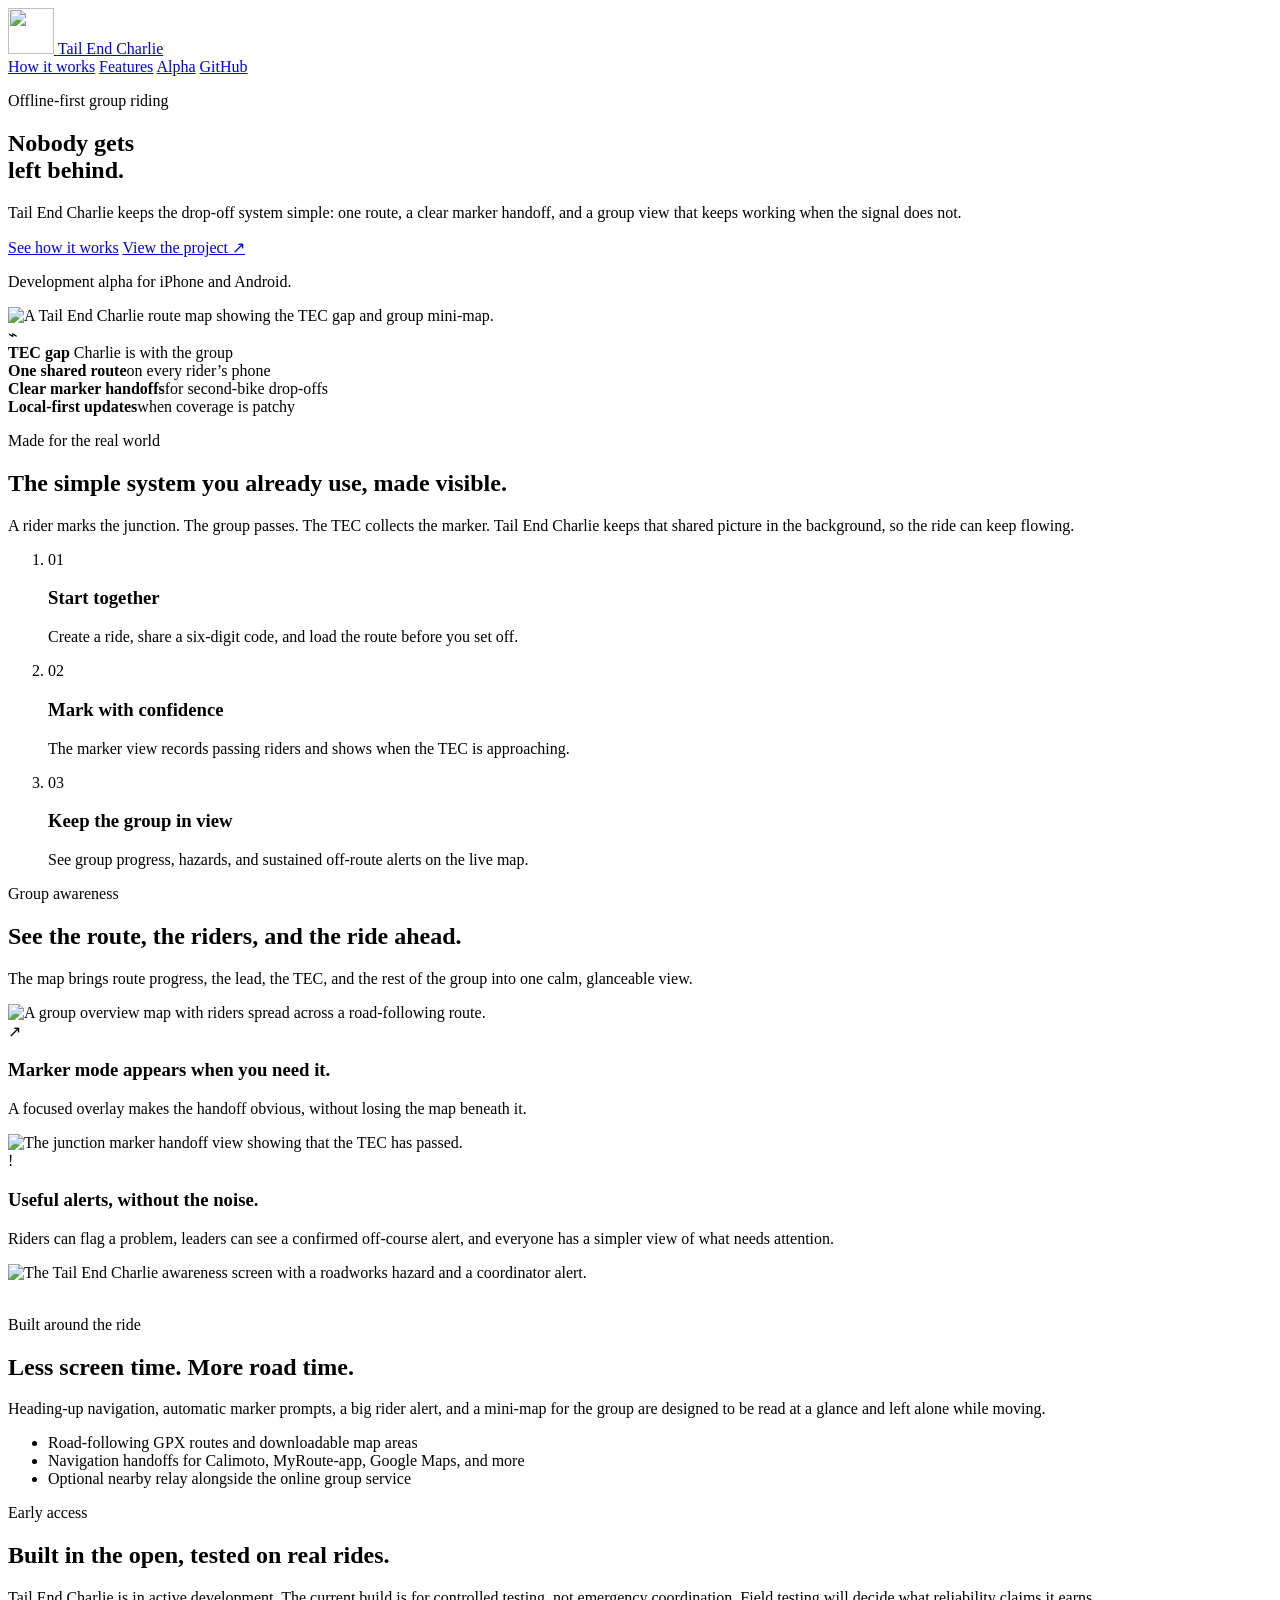
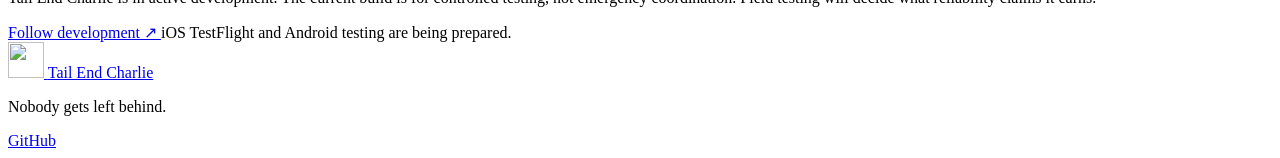
==== apps/website/index.html @ 151b9fc3 "chore: update repository references" ====
<!doctype html>
<html lang="en-GB">
  <head>
    <meta charset="UTF-8" />
    <meta name="viewport" content="width=device-width, initial-scale=1" />
    <meta
      name="description"
      content="Tail End Charlie keeps motorcycle groups together, with a route, marker handoffs, and local relay when mobile coverage drops."
    />
    <meta name="theme-color" content="#2f126f" />
    <meta
      property="og:title"
      content="Tail End Charlie | Nobody gets left behind."
    />
    <meta
      property="og:description"
      content="The offline-first group riding companion for the second-bike drop-off system."
    />
    <meta property="og:image" content="/assets/tail-end-charlie-icon.png" />
    <meta property="og:type" content="website" />
    <link rel="icon" href="/assets/tail-end-charlie-icon.png" />
    <link rel="apple-touch-icon" href="/assets/tail-end-charlie-icon.png" />
    <link rel="stylesheet" href="/styles.css" />
    <title>Tail End Charlie | Nobody gets left behind.</title>
  </head>
  <body>
    <div class="page-glow page-glow-top" aria-hidden="true"></div>
    <div class="page-glow page-glow-bottom" aria-hidden="true"></div>

    <header class="site-header wrap">
      <a class="brand" href="#top" aria-label="Tail End Charlie home">
        <img
          src="/assets/tail-end-charlie-icon.png"
          alt=""
          width="46"
          height="46"
        />
        <span>Tail End Charlie</span>
      </a>
      <nav aria-label="Main navigation">
        <a href="#how-it-works">How it works</a>
        <a href="#made-for-group-rides">Features</a>
        <a href="#alpha">Alpha</a>
        <a class="nav-link" href="https://github.com/osholt/tailendcharlie"
          >GitHub</a
        >
      </nav>
    </header>

    <main id="top">
      <section class="hero wrap">
        <div class="hero-copy">
          <p class="eyebrow"><span></span> Offline-first group riding</p>
          <h1>Nobody gets<br />left behind.</h1>
          <p class="hero-intro">
            Tail End Charlie keeps the drop-off system simple: one route, a
            clear marker handoff, and a group view that keeps working when the
            signal does not.
          </p>
          <div class="hero-actions">
            <a class="button button-primary" href="#how-it-works"
              >See how it works</a
            >
            <a
              class="button button-secondary"
              href="https://github.com/osholt/tailendcharlie"
            >
              View the project <span aria-hidden="true">↗</span>
            </a>
          </div>
          <p class="alpha-note">Development alpha for iPhone and Android.</p>
        </div>

        <div class="hero-art" aria-label="Tail End Charlie group map">
          <div class="route-spark route-spark-one" aria-hidden="true"></div>
          <div class="route-spark route-spark-two" aria-hidden="true"></div>
          <div class="device-frame hero-device">
            <img
              src="/assets/live-navigation-map.png"
              alt="A Tail End Charlie route map showing the TEC gap and group mini-map."
            />
          </div>
          <div class="tec-card">
            <span class="tec-icon" aria-hidden="true">⌁</span>
            <div>
              <strong>TEC gap</strong>
              <span>Charlie is with the group</span>
            </div>
            <span class="status-dot" aria-label="Connected"></span>
          </div>
        </div>
      </section>

      <section class="proof-strip wrap" aria-label="Key benefits">
        <div>
          <strong>One shared route</strong><span>on every rider’s phone</span>
        </div>
        <div>
          <strong>Clear marker handoffs</strong
          ><span>for second-bike drop-offs</span>
        </div>
        <div>
          <strong>Local-first updates</strong
          ><span>when coverage is patchy</span>
        </div>
      </section>

      <section class="story wrap" id="how-it-works">
        <div class="section-heading">
          <p class="eyebrow"><span></span> Made for the real world</p>
          <h2>The simple system you already use, made visible.</h2>
          <p>
            A rider marks the junction. The group passes. The TEC collects the
            marker. Tail End Charlie keeps that shared picture in the
            background, so the ride can keep flowing.
          </p>
        </div>

        <ol class="steps">
          <li>
            <span class="step-number">01</span>
            <h3>Start together</h3>
            <p>
              Create a ride, share a six-digit code, and load the route before
              you set off.
            </p>
          </li>
          <li>
            <span class="step-number">02</span>
            <h3>Mark with confidence</h3>
            <p>
              The marker view records passing riders and shows when the TEC is
              approaching.
            </p>
          </li>
          <li>
            <span class="step-number">03</span>
            <h3>Keep the group in view</h3>
            <p>
              See group progress, hazards, and sustained off-route alerts on the
              live map.
            </p>
          </li>
        </ol>
      </section>

      <section class="feature-showcase" id="made-for-group-rides">
        <div class="wrap feature-grid">
          <article class="feature-card feature-card-large">
            <div class="feature-copy">
              <p class="eyebrow"><span></span> Group awareness</p>
              <h2>See the route, the riders, and the ride ahead.</h2>
              <p>
                The map brings route progress, the lead, the TEC, and the rest
                of the group into one calm, glanceable view.
              </p>
            </div>
            <div class="device-frame">
              <img
                src="/assets/route-and-group-overview.png"
                alt="A group overview map with riders spread across a road-following route."
              />
            </div>
          </article>

          <article class="feature-card feature-card-dark">
            <div class="feature-copy">
              <span class="feature-symbol" aria-hidden="true">↗</span>
              <h3>Marker mode appears when you need it.</h3>
              <p>
                A focused overlay makes the handoff obvious, without losing the
                map beneath it.
              </p>
            </div>
            <img
              class="feature-image"
              src="/assets/junction-marker-handoff.png"
              alt="The junction marker handoff view showing that the TEC has passed."
            />
          </article>

          <article class="feature-card feature-card-alert">
            <div class="feature-copy">
              <span class="feature-symbol" aria-hidden="true">!</span>
              <h3>Useful alerts, without the noise.</h3>
              <p>
                Riders can flag a problem, leaders can see a confirmed
                off-course alert, and everyone has a simpler view of what needs
                attention.
              </p>
            </div>
            <img
              class="feature-image"
              src="/assets/ride-awareness-alerts.png"
              alt="The Tail End Charlie awareness screen with a roadworks hazard and a coordinator alert."
            />
          </article>
        </div>
      </section>

      <section class="principles wrap">
        <div class="principles-art" aria-hidden="true">
          <img src="/assets/tail-end-charlie-icon.png" alt="" />
          <div class="principles-route"></div>
        </div>
        <div class="section-heading">
          <p class="eyebrow"><span></span> Built around the ride</p>
          <h2>Less screen time. More road time.</h2>
          <p>
            Heading-up navigation, automatic marker prompts, a big rider alert,
            and a mini-map for the group are designed to be read at a glance and
            left alone while moving.
          </p>
          <ul class="checklist">
            <li>Road-following GPX routes and downloadable map areas</li>
            <li>
              Navigation handoffs for Calimoto, MyRoute-app, Google Maps, and
              more
            </li>
            <li>Optional nearby relay alongside the online group service</li>
          </ul>
        </div>
      </section>

      <section class="alpha wrap" id="alpha">
        <div>
          <p class="eyebrow"><span></span> Early access</p>
          <h2>Built in the open, tested on real rides.</h2>
          <p>
            Tail End Charlie is in active development. The current build is for
            controlled testing, not emergency coordination. Field testing will
            decide what reliability claims it earns.
          </p>
        </div>
        <div class="alpha-actions">
          <a
            class="button button-primary"
            href="https://github.com/osholt/tailendcharlie"
          >
            Follow development <span aria-hidden="true">↗</span>
          </a>
          <span>iOS TestFlight and Android testing are being prepared.</span>
        </div>
      </section>
    </main>

    <footer class="site-footer wrap">
      <a class="brand" href="#top">
        <img
          src="/assets/tail-end-charlie-icon.png"
          alt=""
          width="36"
          height="36"
        />
        <span>Tail End Charlie</span>
      </a>
      <p>Nobody gets left behind.</p>
      <a href="https://github.com/osholt/tailendcharlie">GitHub</a>
    </footer>
  </body>
</html>
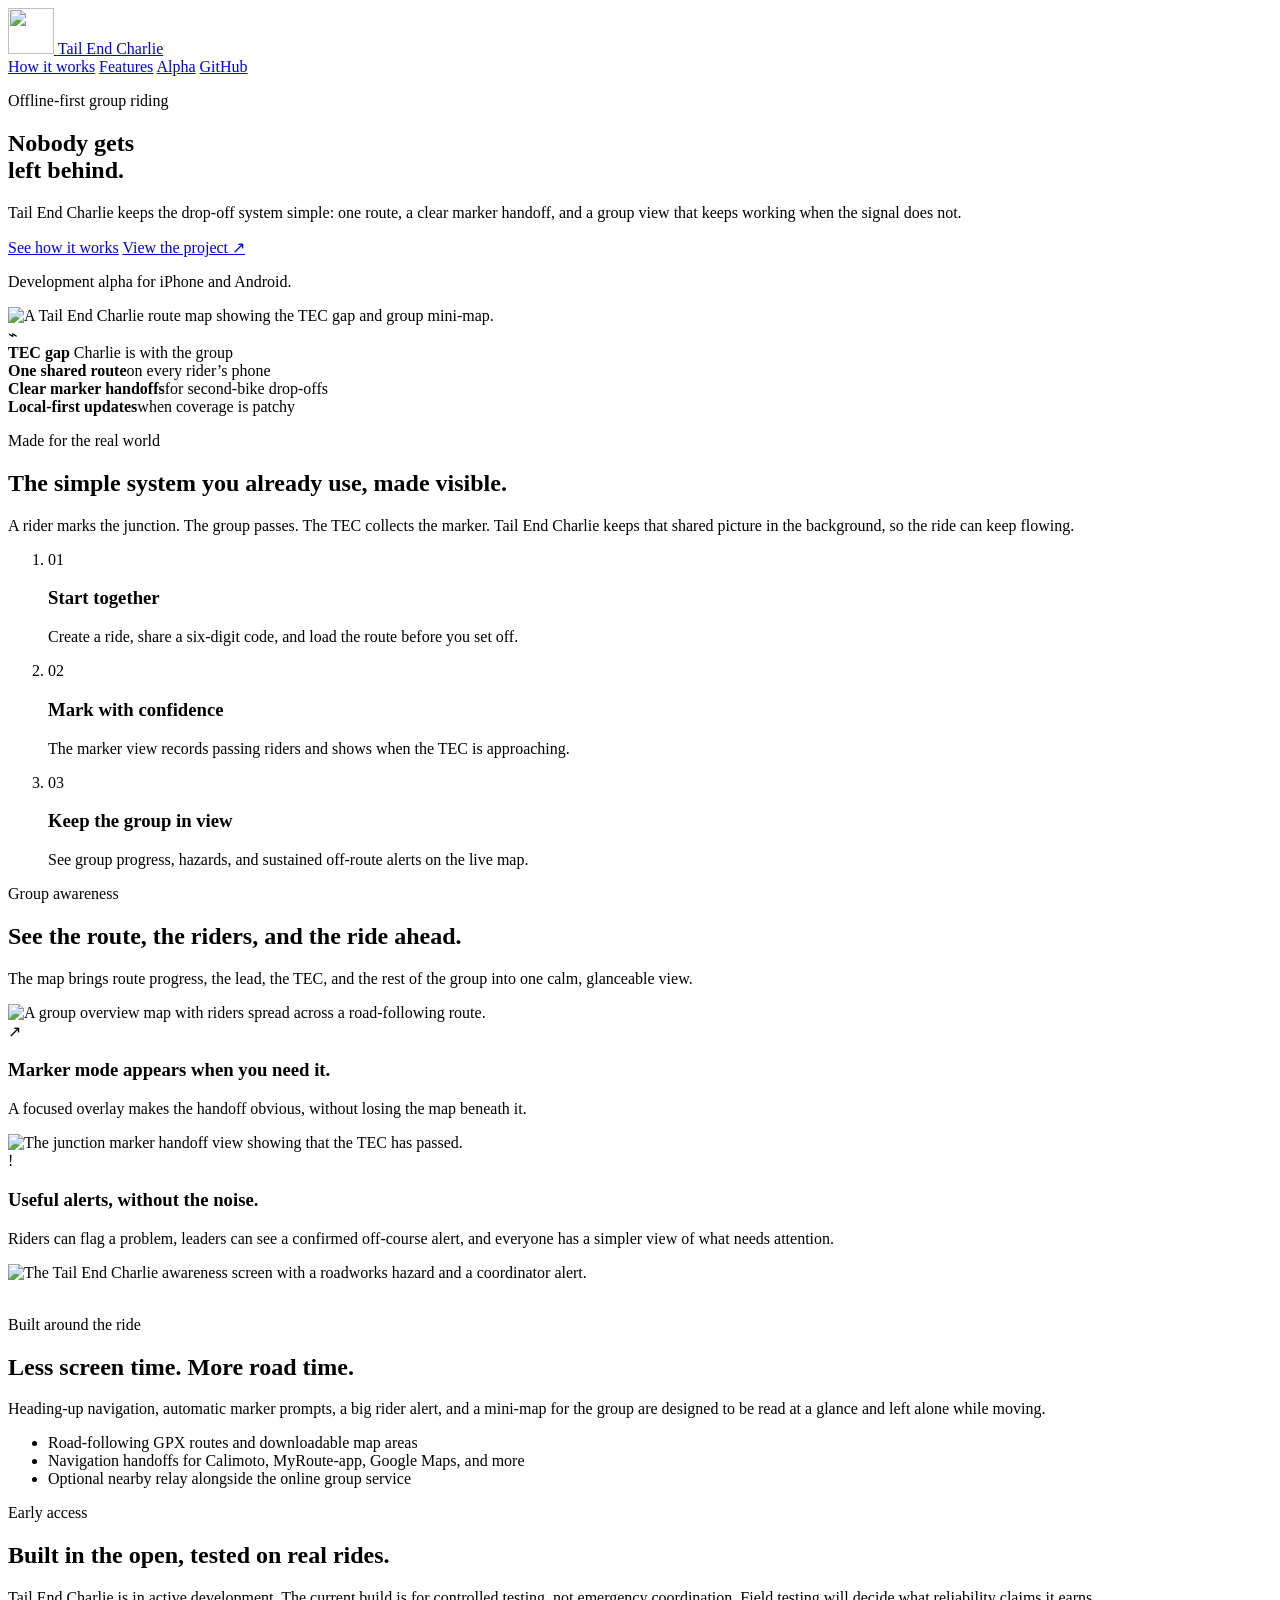
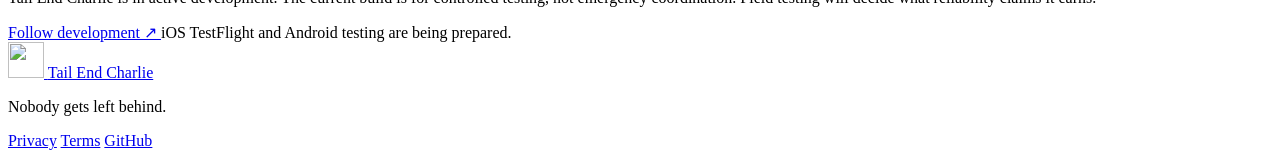
==== commit a301b875: "feat: add privacy policy and terms of use pages Required for App Store and Play Store submission. Gr" ====
--- a/apps/website/index.html
+++ b/apps/website/index.html
@@ -255,7 +255,11 @@
         <span>Tail End Charlie</span>
       </a>
       <p>Nobody gets left behind.</p>
-      <a href="https://github.com/osholt/tailendcharlie">GitHub</a>
+      <nav aria-label="Legal">
+        <a href="/privacy.html">Privacy</a>
+        <a href="/terms.html">Terms</a>
+        <a href="https://github.com/osholt/tailendcharlie">GitHub</a>
+      </nav>
     </footer>
   </body>
 </html>
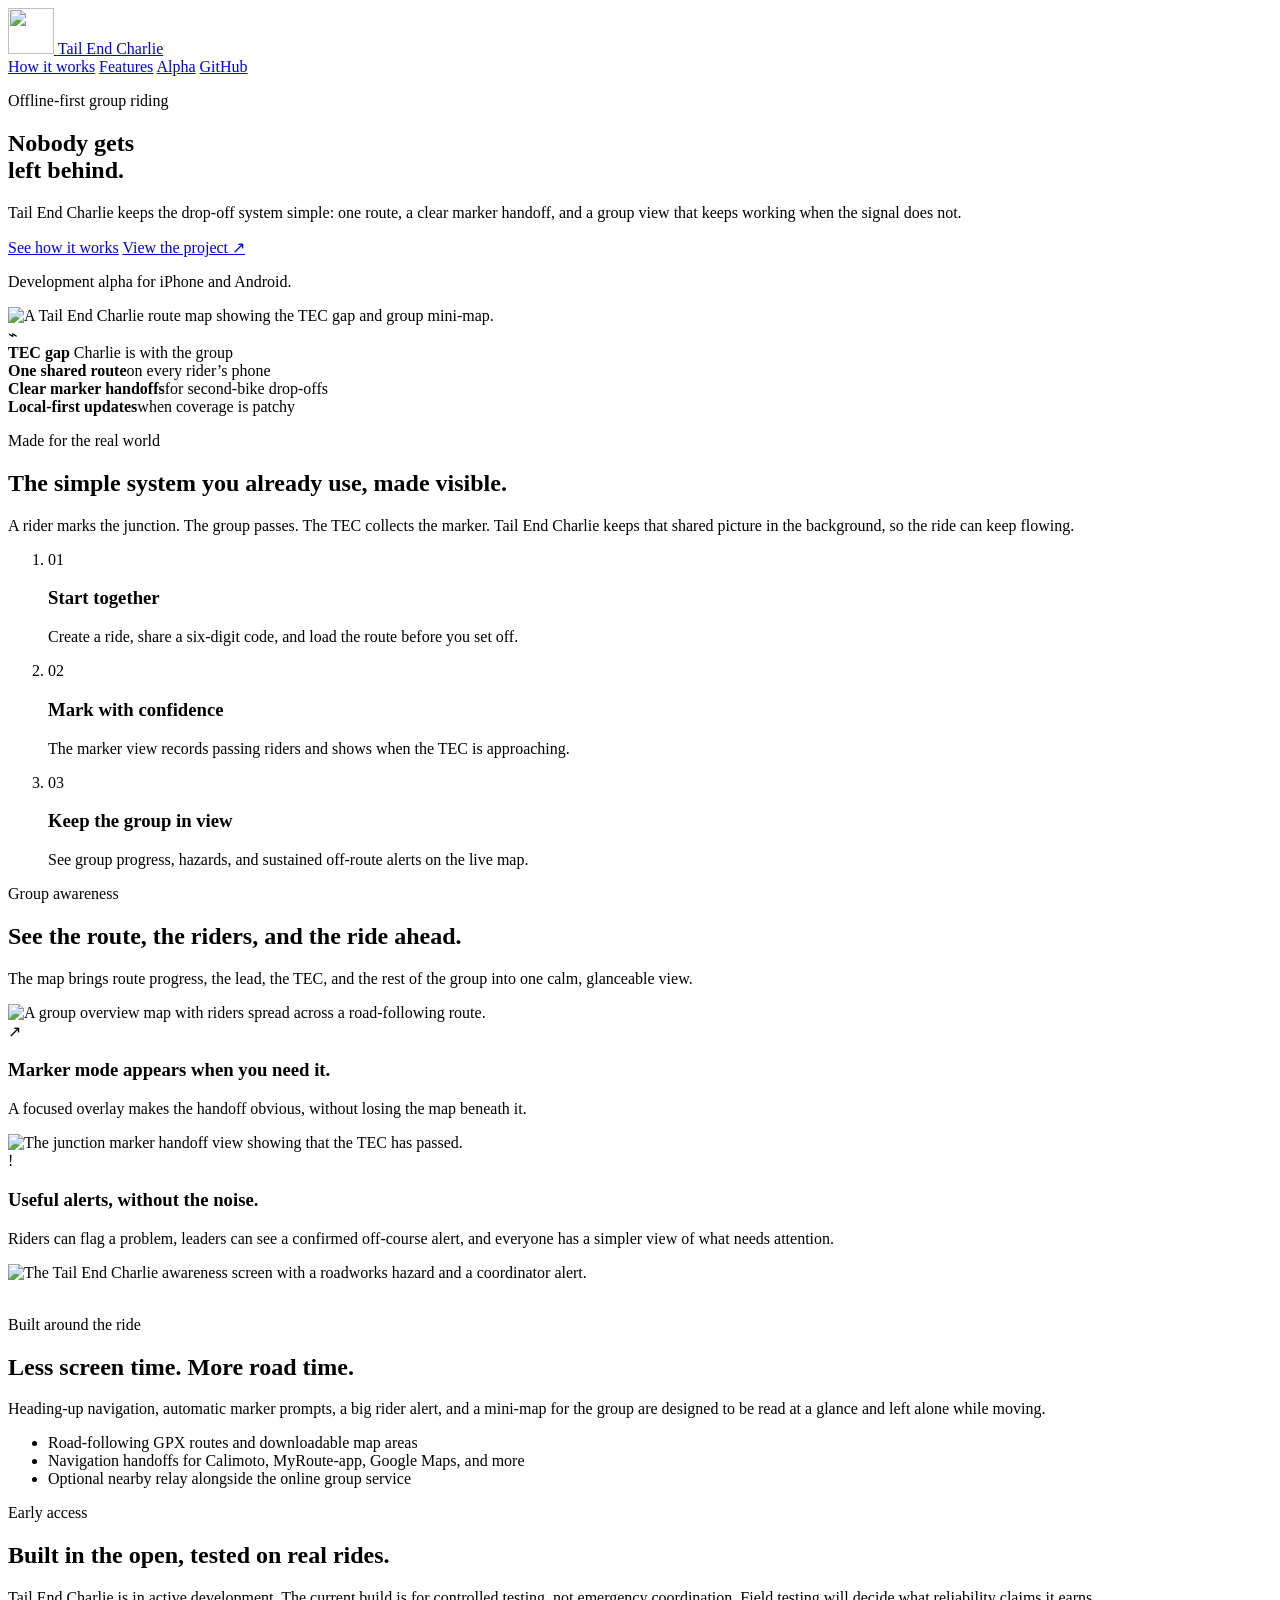
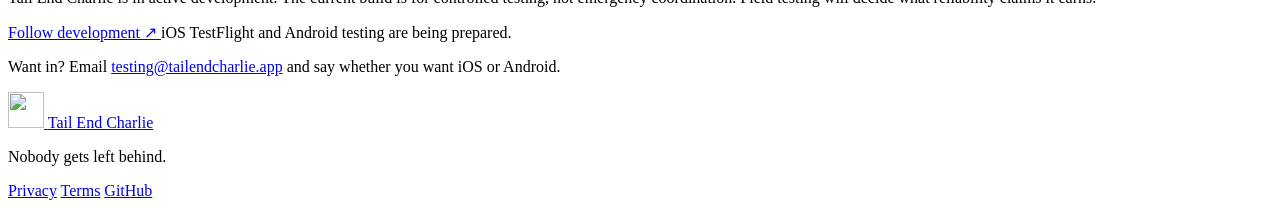
==== commit 4a5b9e11: "feat: invite closed-test signups by email on the website Adds a mailto CTA next to Follow developmen" ====
--- a/apps/website/index.html
+++ b/apps/website/index.html
@@ -240,6 +240,14 @@
             Follow development <span aria-hidden="true">↗</span>
           </a>
           <span>iOS TestFlight and Android testing are being prepared.</span>
+          <p class="alpha-note">
+            Want in? Email
+            <a
+              href="mailto:testing@tailendcharlie.app?subject=Closed%20test%20request&amp;body=iOS%20or%20Android%3F%20"
+              >testing@tailendcharlie.app</a
+            >
+            and say whether you want iOS or Android.
+          </p>
         </div>
       </section>
     </main>
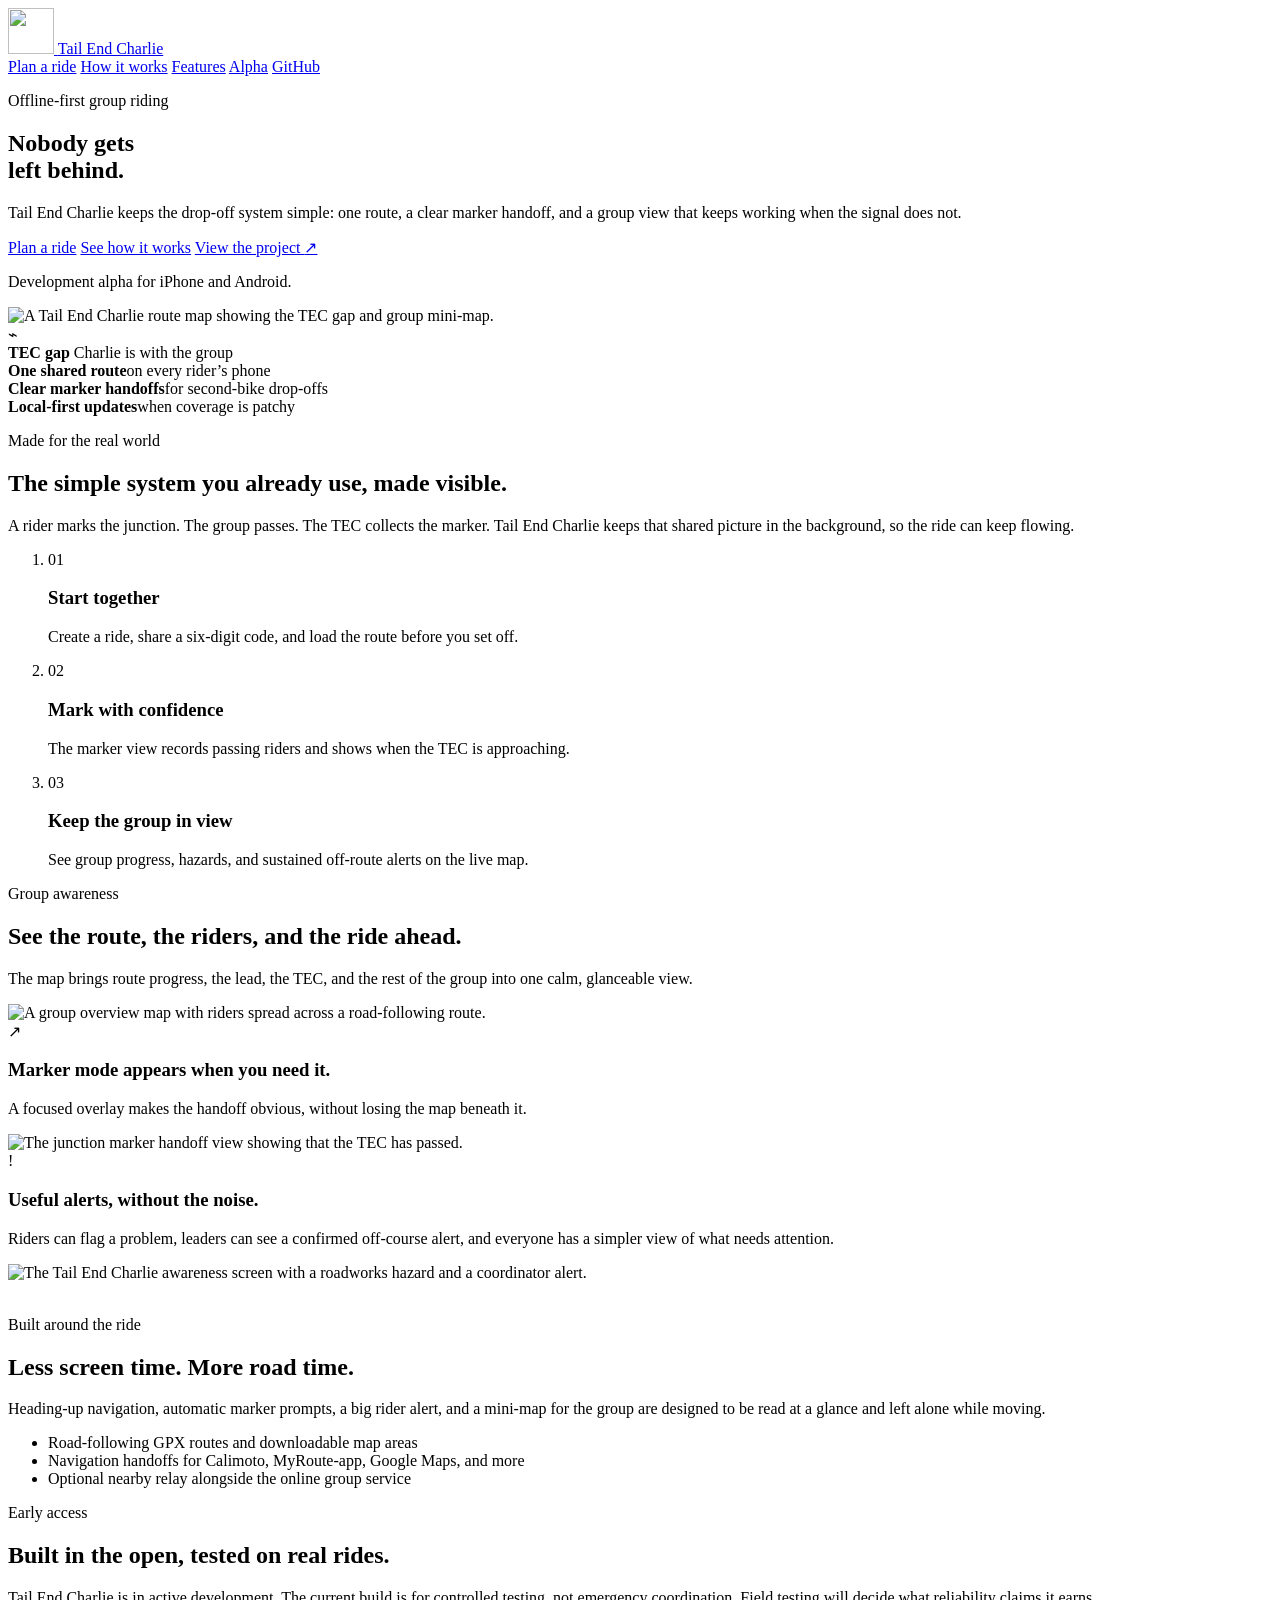
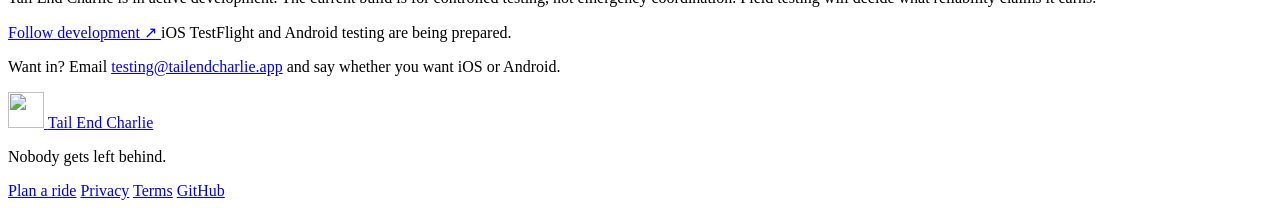
==== commit 68d28389: "feat: add web ride planner" ====
--- a/apps/website/index.html
+++ b/apps/website/index.html
@@ -38,6 +38,7 @@
         <span>Tail End Charlie</span>
       </a>
       <nav aria-label="Main navigation">
+        <a href="/planner.html">Plan a ride</a>
         <a href="#how-it-works">How it works</a>
         <a href="#made-for-group-rides">Features</a>
         <a href="#alpha">Alpha</a>
@@ -58,7 +59,10 @@
             signal does not.
           </p>
           <div class="hero-actions">
-            <a class="button button-primary" href="#how-it-works"
+            <a class="button button-primary" href="/planner.html"
+              >Plan a ride</a
+            >
+            <a class="button button-secondary" href="#how-it-works"
               >See how it works</a
             >
             <a
@@ -264,6 +268,7 @@
       </a>
       <p>Nobody gets left behind.</p>
       <nav aria-label="Legal">
+        <a href="/planner.html">Plan a ride</a>
         <a href="/privacy.html">Privacy</a>
         <a href="/terms.html">Terms</a>
         <a href="https://github.com/osholt/tailendcharlie">GitHub</a>
